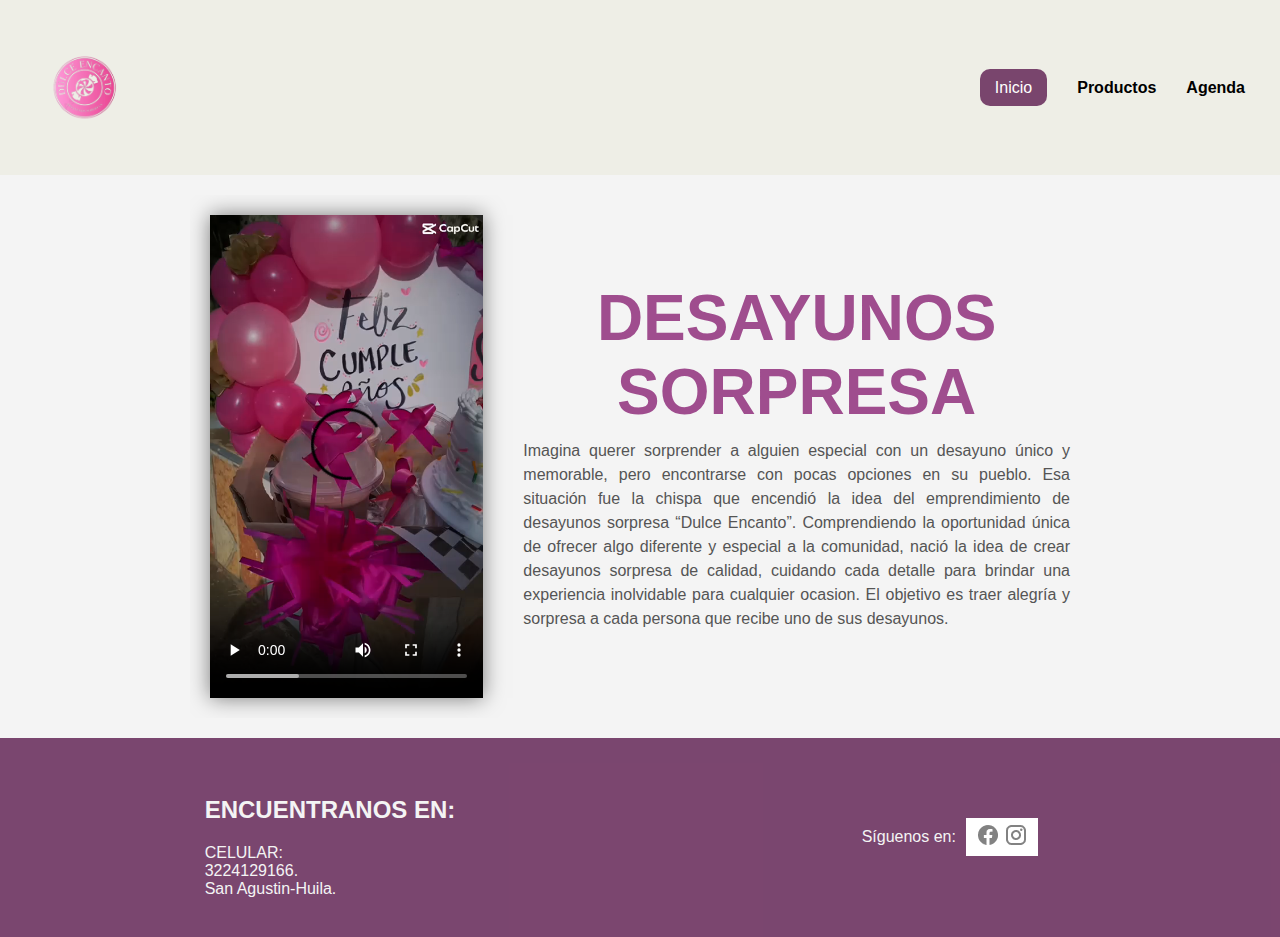
==== index.html @ d731577e "creacion de pagina de pagina de inicio con imagenes, videos,  estilos css para el navbar, body y foo" ====
<!DOCTYPE html>
<html>

<head>
    <link href="https://fonts.googleapis.com/css?family=Inter&display=swap" rel="stylesheet" />
    <link href="./css/index.css" rel="stylesheet" />
    <title>Desayunos</title>
</head>

<body>
    <!--NAVBAR-->
    <div class="navbar">
        <div class="navbar-header">
            <img src="./images/logo.png" />
        </div>
        <div class="navbar-container">
            <ul class="navbar-nav">
                <li class="navbar-item navbar-item-active"><a href="./index.html">Inicio</a></li>
                <li class="navbar-item"><a href="./productos.html">Productos</a></li>
                <li class="navbar-item"><a href="./agenda.html">Agenda</a></li>
            </ul>
        </div>
    </div>
    <!--NAVBAR /-->
    <!--BODY-->
    <div class="container">
        <div class="card">
            <div class="card-video">
                <video src="./videos/desayuno.mp4"  controls ></video>
            </div>
            <div class="card-content">
                <h2 class="card-title">DESAYUNOS SORPRESA</h2>
                <p>
                    Imagina querer sorprender a alguien especial con un desayuno único y memorable, 
                    pero encontrarse con pocas opciones en su pueblo. 
                    Esa situación fue la chispa que encendió la idea del emprendimiento de desayunos sorpresa  “Dulce Encanto”.
                    Comprendiendo la oportunidad única de ofrecer algo diferente y especial a la comunidad, 
                    nació la idea de crear desayunos sorpresa de calidad, cuidando cada detalle para brindar 
                    una experiencia inolvidable para cualquier ocasion. 
                    El objetivo es traer alegría y sorpresa a cada persona que recibe uno de sus desayunos.
                </p>
            </div>
        </div>
    </div>
    <!--BODY  /-->
    <!--FOOTER-->
    <div class="footer">
        <div class="footer-info">
            <div class="footer-contact">
                <h2 class="footer-info-title">ENCUENTRANOS EN:</h2>
                CELULAR:<br/>
                3224129166. <br/>
                San Agustin-Huila.
            </div>
        </div>
        <div class="footer-redes">
            Síguenos en:
            <div class="footer-redes-content">
                <img src="./images/facebook.png" alt="">
                <img src="./images/instagram.png" alt="">
            </div>
        </div>
    </div>
    <!--FOOTER  /-->
</body>

</html>
---- css/index.css ----
@import url('base/root.css');
@import url('base/navbar.css');
@import url('base/footer.css');

/*START BODY*/
/*==========================================================================*/
/* Estilos generales del contenedor */
.container {
  display: flex;
  justify-content: center;
  /* Centra la tarjeta horizontalmente dentro del contenedor */
  padding: 20px;
  /* Añade relleno alrededor del contenedor */
}

/* Estilos de la tarjeta */
.card {
  display: flex;
  /* Usa Flexbox para alinear los elementos hijos horizontalmente */
  align-items: center;
  /* Alinea los elementos verticalmente centrados */
  overflow: hidden;
  /* Asegura que el contenido no desborde la tarjeta */
  width: 100%;
  /* Ajusta el ancho según sea necesario */
  max-width: 900px;
  /* Ancho máximo de la tarjeta */
}

/* Estilos del video en la tarjeta */
.card-video {
  margin: 20px;
  flex: 1;
  /* Ocupa una parte del ancho de la tarjeta */
  display: flex;
  justify-content: center;
  /* Centra el video horizontalmente */
  align-items: center;
  /* Centra el video verticalmente */
  overflow: hidden;
  /* Asegura que el video no desborde su contenedor */
  box-shadow: 0 0 20px rgba(0, 0, 0, 0.5);
}

.card-video video {
  max-width: 100%;
  /* Asegura que el video se escale hacia abajo */
  height: auto;
  /* Mantiene la relación de aspecto */
}

/* Estilos del contenido de la tarjeta */
.card-content {
  flex: 2;
  /* Ocupa dos partes del ancho de la tarjeta */
  padding: 20px;
  /* Añade relleno alrededor del contenido */
  display: flex;
  flex-direction: column;
  /* Apila el contenido verticalmente */
  justify-content: center;
  /* Centra el contenido verticalmente */
  text-align: justify;
  /* Alinea el texto a la izquierda */
}

.card-title {
  margin-top: 0;
  /* Elimina el margen superior predeterminado */
  margin-bottom: 10px;
  /* Añade espacio entre el título y el párrafo */
  font-size: 64px;
  /* Ajusta el tamaño del título */
  color: rgba(138, 35, 116, 0.8);
  /* Establece el color del título */
  text-align: center;
}

.card-content p {
  margin: 0;
  /* Elimina el margen predeterminado del párrafo */
  color: #555;
  /* Establece el color del párrafo */
  line-height: 1.5;
  /* Ajusta el espaciado entre líneas para mejorar la legibilidad */
}

/*END BODY*/
/*==========================================================================*/
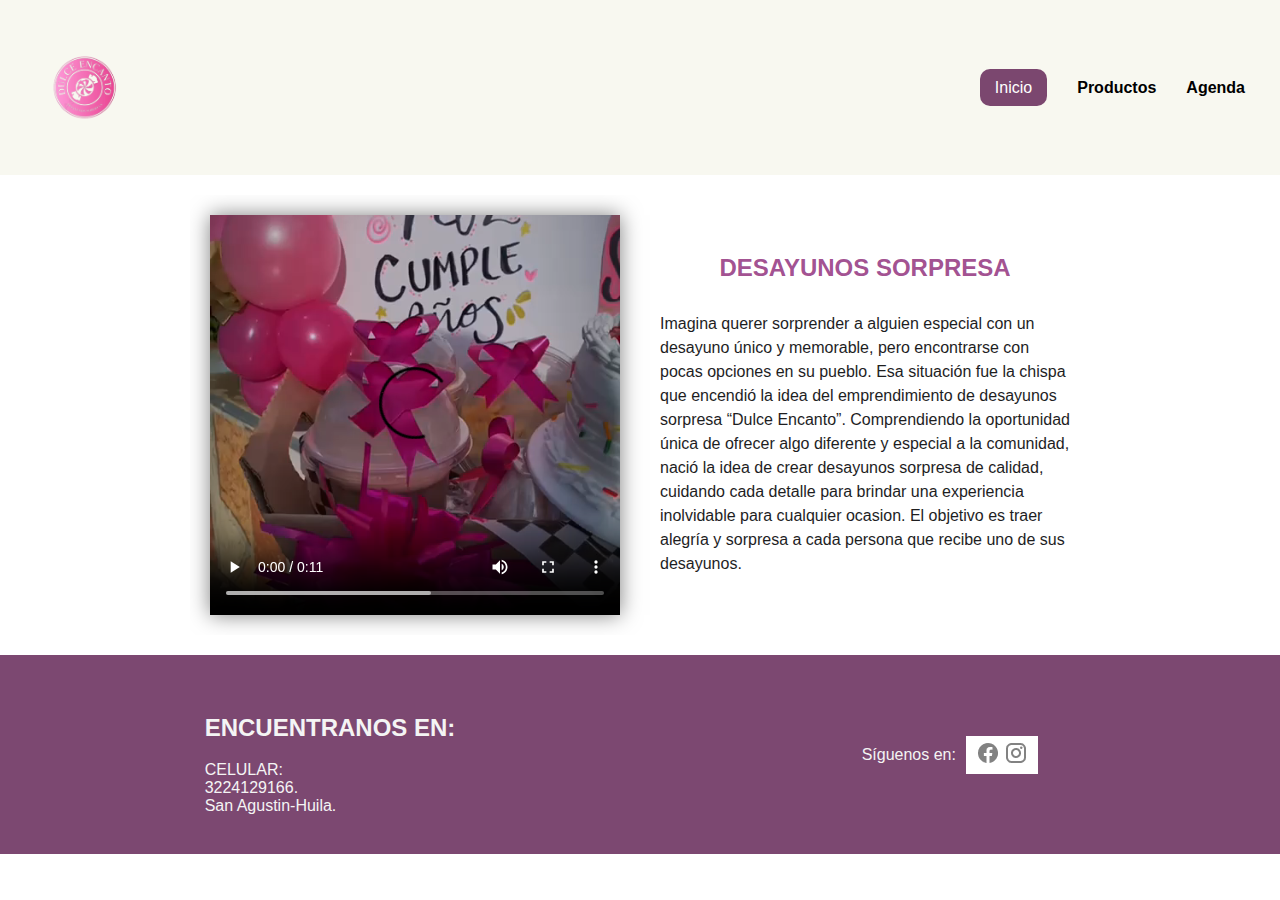
==== commit f7e396e1: "Se agrega nueva pagina para lista de productos, y se modifican los estilos para la tarjeta con video" ====
--- a/index.html
+++ b/index.html
@@ -23,7 +23,7 @@
     </div>
     <!--NAVBAR /-->
     <!--BODY-->
-    <div class="container">
+    <div class="card-container">
         <div class="card">
             <div class="card-video">
                 <video src="./videos/desayuno.mp4"  controls ></video>
@@ -42,6 +42,7 @@
             </div>
         </div>
     </div>
+   
     <!--BODY  /-->
     <!--FOOTER-->
     <div class="footer">
--- a/css/index.css
+++ b/css/index.css
@@ -4,86 +4,55 @@
 
 /*START BODY*/
 /*==========================================================================*/
-/* Estilos generales del contenedor */
-.container {
-  display: flex;
-  justify-content: center;
-  /* Centra la tarjeta horizontalmente dentro del contenedor */
-  padding: 20px;
-  /* Añade relleno alrededor del contenedor */
+
+.card-container {
+  width: 100%; /* Ancho del contenedor de tarjetas */
+  margin: 20px auto; /* Margen superior de 20px, centrado horizontalmente */
+  display: flex; /* Usa flexbox para alinear las tarjetas en línea */
+  justify-content: center; /* Centra las tarjetas horizontalmente */
 }
 
-/* Estilos de la tarjeta */
 .card {
-  display: flex;
-  /* Usa Flexbox para alinear los elementos hijos horizontalmente */
-  align-items: center;
-  /* Alinea los elementos verticalmente centrados */
-  overflow: hidden;
-  /* Asegura que el contenido no desborde la tarjeta */
-  width: 100%;
-  /* Ajusta el ancho según sea necesario */
-  max-width: 900px;
-  /* Ancho máximo de la tarjeta */
+  width: 900px; /* Ancho fijo para la tarjeta */
+  height: auto; /* Altura automática para adaptarse al contenido */
+  display: flex; /* Usa flexbox para alinear elementos internos */
+  overflow: hidden; /* Evita que el contenido desborde */
+  background-color: white; /* Fondo blanco para la tarjeta */
 }
 
-/* Estilos del video en la tarjeta */
 .card-video {
+  height: 400px;
+  flex: 1; /* La video ocupa la mitad del ancho de la tarjeta */
+  overflow: hidden; /* Evita que el video desborde */
+  box-shadow: 0 0 20px rgba(0, 0, 0, 0.5); /* Asigna una sombra al video */
   margin: 20px;
-  flex: 1;
-  /* Ocupa una parte del ancho de la tarjeta */
-  display: flex;
-  justify-content: center;
-  /* Centra el video horizontalmente */
-  align-items: center;
-  /* Centra el video verticalmente */
-  overflow: hidden;
-  /* Asegura que el video no desborde su contenedor */
-  box-shadow: 0 0 20px rgba(0, 0, 0, 0.5);
+
 }
 
 .card-video video {
-  max-width: 100%;
-  /* Asegura que el video se escale hacia abajo */
-  height: auto;
-  /* Mantiene la relación de aspecto */
+  width: 100%; /* El video ocupa todo el ancho del contenedor */
+  height: 100%; /* Altura para llenar el contenedor */
+  object-fit: cover; /* Ajusta el video para llenar el contenedor manteniendo la relación de aspecto */
 }
 
-/* Estilos del contenido de la tarjeta */
 .card-content {
-  flex: 2;
-  /* Ocupa dos partes del ancho de la tarjeta */
-  padding: 20px;
-  /* Añade relleno alrededor del contenido */
+  flex: 1; /* El contenido ocupa la otra mitad del ancho de la tarjeta */
+  padding: 20px; /* Espaciado interno */
   display: flex;
   flex-direction: column;
-  /* Apila el contenido verticalmente */
   justify-content: center;
-  /* Centra el contenido verticalmente */
-  text-align: justify;
-  /* Alinea el texto a la izquierda */
 }
 
 .card-title {
-  margin-top: 0;
-  /* Elimina el margen superior predeterminado */
-  margin-bottom: 10px;
-  /* Añade espacio entre el título y el párrafo */
-  font-size: 64px;
-  /* Ajusta el tamaño del título */
-  color: rgba(138, 35, 116, 0.8);
-  /* Establece el color del título */
+  margin-top: 0; /* Elimina el margen superior predeterminado */
+  font-size: 24px; /* Ajusta el tamaño del título */
+  color: rgba(138, 35, 116, 0.8); /* Establece el color del título */
   text-align: center;
 }
 
 .card-content p {
-  margin: 0;
-  /* Elimina el margen predeterminado del párrafo */
-  color: #555;
-  /* Establece el color del párrafo */
-  line-height: 1.5;
-  /* Ajusta el espaciado entre líneas para mejorar la legibilidad */
+  margin: 10px 0 0 0; /* Ajusta el margen del párrafo */
+  line-height: 1.5; /* Ajusta la altura de línea */
 }
-
 /*END BODY*/
 /*==========================================================================*/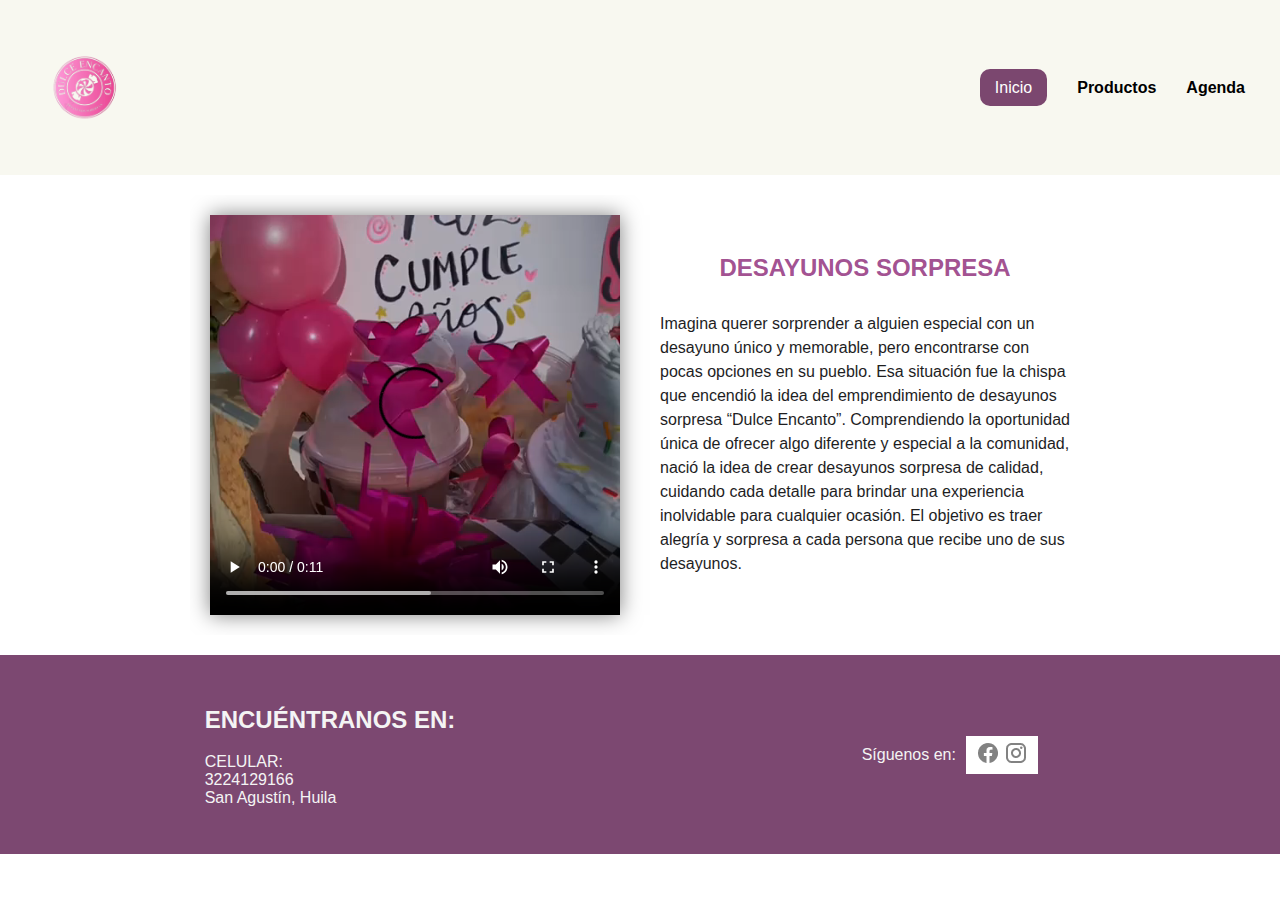
==== commit 025a194b: "Ajuste de etiquetado semantico a las paginas index.html, agenda.html, productos.html" ====
--- a/index.html
+++ b/index.html
@@ -1,68 +1,80 @@
 <!DOCTYPE html>
-<html>
+<html lang="es">
 
 <head>
-    <link href="https://fonts.googleapis.com/css?family=Inter&display=swap" rel="stylesheet" />
-    <link href="./css/index.css" rel="stylesheet" />
+    <meta charset="UTF-8">
+    <meta name="viewport" content="width=device-width, initial-scale=1.0">
     <title>Desayunos</title>
+    <link href="https://fonts.googleapis.com/css?family=Inter&display=swap" rel="stylesheet">
+    <link href="./css/index.css" rel="stylesheet">
 </head>
 
 <body>
-    <!--NAVBAR-->
-    <div class="navbar">
-        <div class="navbar-header">
-            <img src="./images/logo.png" />
+    <!--HEADER-->
+    <header>
+        <div class="navbar">
+            <div class="navbar-header">
+                <img src="./images/logo.png" alt="Logo">
+            </div>
+            <nav class="navbar-container">
+                <ul class="navbar-nav">
+                    <li class="navbar-item navbar-item-active"><a href="./index.html">Inicio</a></li>
+                    <li class="navbar-item"><a href="./productos.html">Productos</a></li>
+                    <li class="navbar-item"><a href="./agenda.html">Agenda</a></li>
+                </ul>
+            </nav>
         </div>
-        <div class="navbar-container">
-            <ul class="navbar-nav">
-                <li class="navbar-item navbar-item-active"><a href="./index.html">Inicio</a></li>
-                <li class="navbar-item"><a href="./productos.html">Productos</a></li>
-                <li class="navbar-item"><a href="./agenda.html">Agenda</a></li>
-            </ul>
-        </div>
-    </div>
-    <!--NAVBAR /-->
-    <!--BODY-->
-    <div class="card-container">
-        <div class="card">
-            <div class="card-video">
-                <video src="./videos/desayuno.mp4"  controls ></video>
+    </header>
+    <!--HEADER /-->
+
+    <!--MAIN CONTENT-->
+    <main>
+        <section class="card-container">
+            <article class="card">
+                <div class="card-video">
+                    <video src="./videos/desayuno.mp4" controls></video>
+                </div>
+                <div class="card-content">
+                    <h2 class="card-title">DESAYUNOS SORPRESA</h2>
+                    <p>
+                        Imagina querer sorprender a alguien especial con un desayuno único y memorable,
+                        pero encontrarse con pocas opciones en su pueblo.
+                        Esa situación fue la chispa que encendió la idea del emprendimiento de desayunos sorpresa “Dulce
+                        Encanto”.
+                        Comprendiendo la oportunidad única de ofrecer algo diferente y especial a la comunidad,
+                        nació la idea de crear desayunos sorpresa de calidad, cuidando cada detalle para brindar
+                        una experiencia inolvidable para cualquier ocasión.
+                        El objetivo es traer alegría y sorpresa a cada persona que recibe uno de sus desayunos.
+                    </p>
+                </div>
+            </article>
+        </section>
+    </main>
+    <!--MAIN CONTENT /-->
+
+    <!--FOOTER-->
+    <footer>
+        <div class="footer">
+            <div class="footer-info">
+                <div class="footer-contact">
+                    <h2 class="footer-info-title">ENCUÉNTRANOS EN:</h2>
+                    <p>
+                        CELULAR:<br>
+                        3224129166<br>
+                        San Agustín, Huila
+                    </p>
+                </div>
             </div>
-            <div class="card-content">
-                <h2 class="card-title">DESAYUNOS SORPRESA</h2>
-                <p>
-                    Imagina querer sorprender a alguien especial con un desayuno único y memorable, 
-                    pero encontrarse con pocas opciones en su pueblo. 
-                    Esa situación fue la chispa que encendió la idea del emprendimiento de desayunos sorpresa  “Dulce Encanto”.
-                    Comprendiendo la oportunidad única de ofrecer algo diferente y especial a la comunidad, 
-                    nació la idea de crear desayunos sorpresa de calidad, cuidando cada detalle para brindar 
-                    una experiencia inolvidable para cualquier ocasion. 
-                    El objetivo es traer alegría y sorpresa a cada persona que recibe uno de sus desayunos.
-                </p>
+            <div class="footer-redes">
+                <p>Síguenos en:</p>
+                <div class="footer-redes-content">
+                    <a href="https://www.facebook.com"><img src="./images/facebook.png" alt="Facebook"></a>
+                    <a href="https://www.instagram.com"><img src="./images/instagram.png" alt="Instagram"></a>
+                </div>
             </div>
         </div>
-    </div>
-   
-    <!--BODY  /-->
-    <!--FOOTER-->
-    <div class="footer">
-        <div class="footer-info">
-            <div class="footer-contact">
-                <h2 class="footer-info-title">ENCUENTRANOS EN:</h2>
-                CELULAR:<br/>
-                3224129166. <br/>
-                San Agustin-Huila.
-            </div>
-        </div>
-        <div class="footer-redes">
-            Síguenos en:
-            <div class="footer-redes-content">
-                <img src="./images/facebook.png" alt="">
-                <img src="./images/instagram.png" alt="">
-            </div>
-        </div>
-    </div>
-    <!--FOOTER  /-->
+    </footer>
+    <!--FOOTER /-->
 </body>
 
 </html>